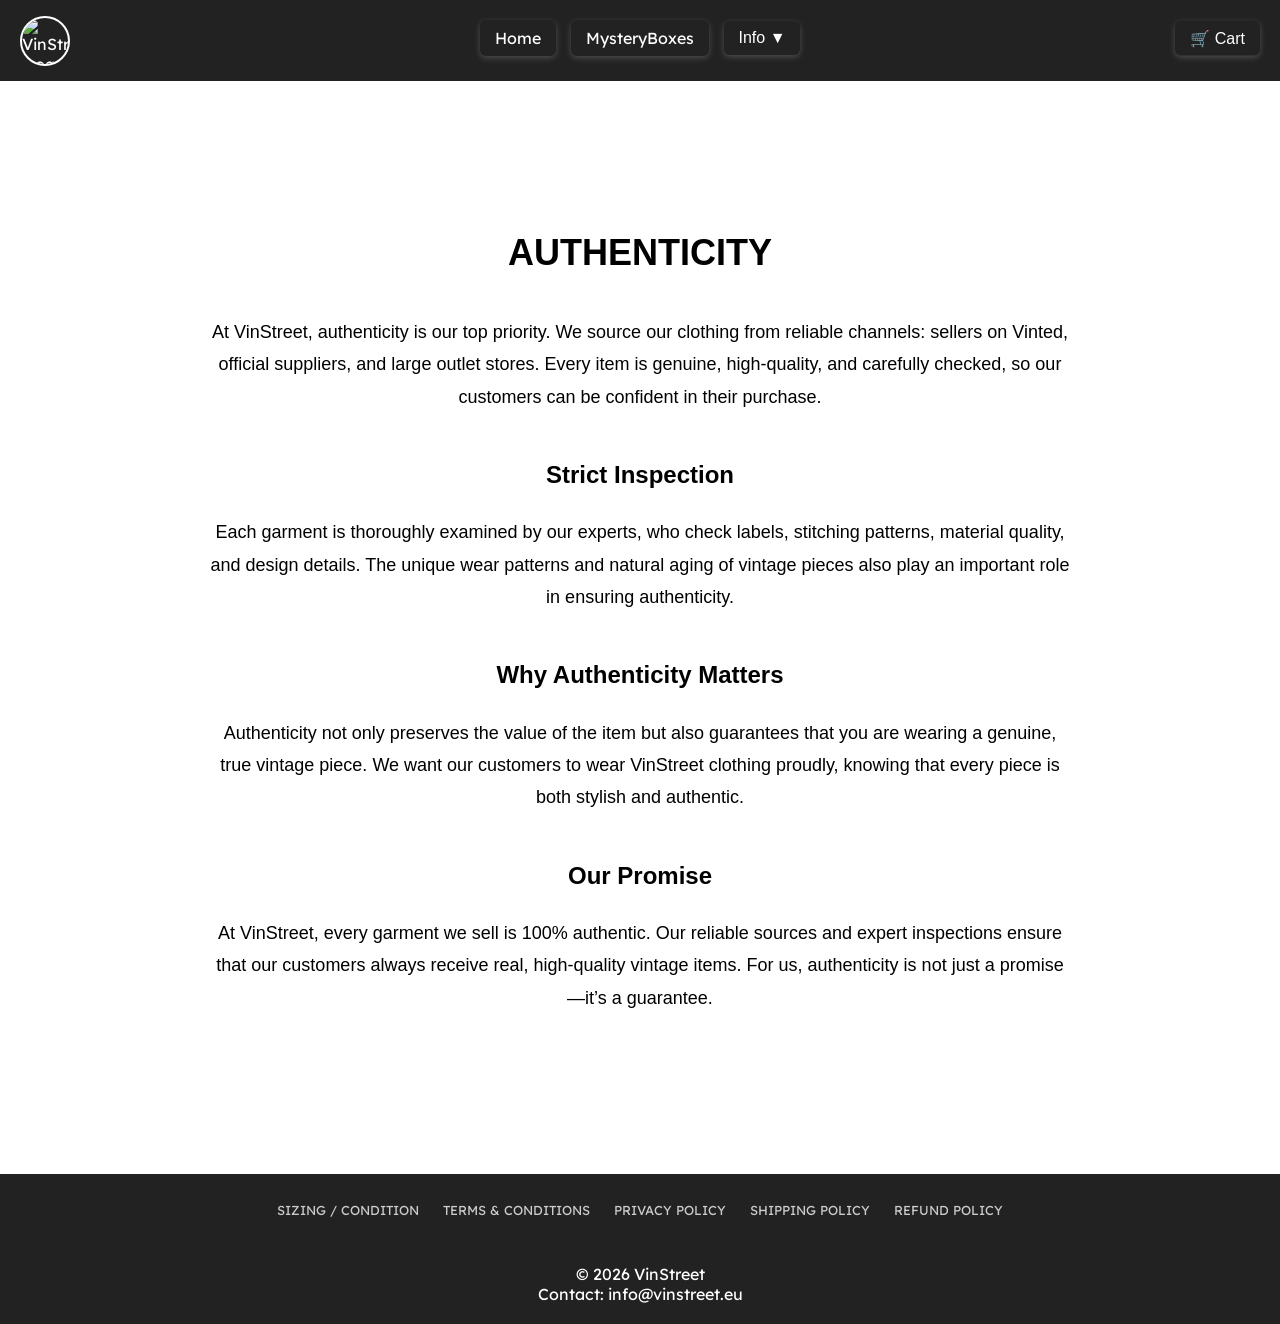
==== authenticity.html @ b4b33a2c "Add files via upload" ====
<!DOCTYPE html>
<html lang="en">
<head>
  <meta charset="UTF-8">
  <title>VinStreet – Authenticity</title>

  <link rel="preconnect" href="https://fonts.googleapis.com">
  <link rel="preconnect" href="https://fonts.gstatic.com" crossorigin>
  <link href="https://fonts.googleapis.com/css2?family=Lexend:wght@100..900&family=Pirata+One&display=swap" rel="stylesheet">

  <link rel="stylesheet" href="stylesheet.css">
</head>
<body class="authenticity-page">

  <!-- HEADER -->
  <header>
    <img src="images/logo2.png" alt="VinStreet Logo" class="logo">
    <h1>VinStreet</h1>
  </header>

  <!-- TOP MENU -->
  <div class="top-menu">
    <a href="index.html" class="menu-button">Home</a>
    <a href="boxok.html" class="menu-button">MysteryBoxes</a>

    <div class="dropdown">
      <button class="menu-button">Info ▼</button>
      <div class="dropdown-content">
        <a href="authenticity.html">Authenticity</a>
        <a href="sizingandcondition.html">Sizing / Condition</a>
        <a href="returns.html">Returns</a>
        <a href="contact.html">Contact</a>
        <a href="shipping.html">Shipping</a>
      </div>
    </div>

    <button id="cart-button" class="menu-button">🛒 Cart</button>
  </div>

  <!-- KOSÁR SIDEBAR -->
  <div id="cart-sidebar">
    <h3>Cart Contents</h3>
    <p>Currently empty.</p>
    <button id="close-cart">Close</button>
  </div>

  <!-- MAIN CONTENT -->
  <main class="boxes-page">
    <section class="product-info centered-text">
      <h2>AUTHENTICITY</h2>
      <p>At VinStreet, authenticity is our top priority. We source our clothing from reliable channels: sellers on Vinted, official suppliers, and large outlet stores. Every item is genuine, high-quality, and carefully checked, so our customers can be confident in their purchase.</p>

      <h3>Strict Inspection</h3>
      <p>Each garment is thoroughly examined by our experts, who check labels, stitching patterns, material quality, and design details. The unique wear patterns and natural aging of vintage pieces also play an important role in ensuring authenticity.</p>

      <h3>Why Authenticity Matters</h3>
      <p>Authenticity not only preserves the value of the item but also guarantees that you are wearing a genuine, true vintage piece. We want our customers to wear VinStreet clothing proudly, knowing that every piece is both stylish and authentic.</p>

      <h3>Our Promise</h3>
      <p>At VinStreet, every garment we sell is 100% authentic. Our reliable sources and expert inspections ensure that our customers always receive real, high-quality vintage items. For us, authenticity is not just a promise—it’s a guarantee.</p>
    </section>
  </main>

  <!-- FOOTER LINKS -->
  <section class="footer-links">
  <a href="sizingandcondition.html">SIZING / CONDITION</a>
  <a href="terms.html">TERMS & CONDITIONS</a>
  <a href="privacy.html">PRIVACY POLICY</a>
  <a href="shipping.html">SHIPPING POLICY</a>
  <a href="refund.html">REFUND POLICY</a>
</section>

  <!-- FOOTER -->
  <footer>
    <p>&copy; 2026 VinStreet</p>
    <p>Contact: info@vinstreet.eu</p>
  </footer>

  <!-- JS -->
  <script>
    const cartButton = document.getElementById('cart-button');
    const cartSidebar = document.getElementById('cart-sidebar');
    const closeCart = document.getElementById('close-cart');

    cartButton.addEventListener('click', () => {
      cartSidebar.classList.add('open');
    });

    closeCart.addEventListener('click', () => {
      cartSidebar.classList.remove('open');
    });
  </script>

</body>
</html>
---- stylesheet.css ----
body {
  font-family: "Lexend", sans-serif;
}

header h1 {
  font-family: "Pirata One", system-ui;
}

section h2,
section h3,
section p {
  font-family: "Montserrat", sans-serif;
}
header {
  position: relative;       /* a kosár gombhoz kell */
  background: #222;
  color: #fff;
  padding: 20px 0;
  text-align: center;       /* h1 középre */
}
header h1 {
  font-family: "Pirata One", system-ui;
  
}

* { /*Hogy erjenek ossze a dolgok*/
  margin: 0;
  padding: 0;
  box-sizing: border-box;
}
header .logo {
  position: absolute; /* headeren belül balra */
  left: 20px;
  top: 50%;
  transform: translateY(-50%);
  width: 50px;        /* logó mérete */
  height: 50px;
  border-radius: 50%; /* kerek keret */
  border: 2px solid #fff; /* fehér keret */
}
#cart-button {
  position: absolute; 
  right: 20px;
  top: 50%;
  transform: translateY(-50%);
  background-color: #222;
  color: #fff;
  border: none;
  padding: 8px 15px;
  cursor: pointer;
  font-size: 16px;
  z-index: 1100; /* a többi fölött marad */
}

/* Top-menu gombok középre, kosár jobbra */

.top-menu {
  display: flex;
  align-items: center;
  justify-content: center;
  gap: 15px;
  padding: 10px 0;
  position: absolute; /* header alá */
  top: 70px;      
  left: 0;
  width: 100%;
  z-index: 50;
  margin-top: 10px;
}

.top-menu .menu-button {
  background-color: #222;
  color: #fff;
  border: none;
  border-radius: 6px;
  padding: 8px 15px;
  font-size: 16px;
  cursor: pointer;
  transition: box-shadow 0.2s, transform 0.2s;
  box-shadow: 0 2px 6px rgba(255,255,255,0.2); /* alap árnyék */
}

.top-menu .menu-button:hover {
  box-shadow: 0 6px 16px rgba(255,255,255,0.5); /* erősebb fényes hatás */
  transform: translateY(-1px);
}


/* Kosár gomb és dropdown gombok is öröklik a stílust */
.top-menu #cart-button,
.top-menu .dropdown > .menu-button {
  /* ugyanaz, semmi extra nem kell */
}


.menu-button {
  background-color: #222;
  color: #fff;
  padding: 8px 15px;
  text-decoration: none;
  border: none;
  cursor: pointer;
  font-size: 16px;
}

/* Kosár sidebar */
#cart-sidebar {
  position: fixed;
  top: 0;
  right: -390px;  /* alapból a képernyőn kívül van */
  width: 350px;
  height: 100%;
  background-color: rgba(255, 255, 255, 0.95); /* kicsit átlátszó */
  box-shadow: -2px 0 5px rgba(0,0,0,0.1);
  padding: 20px;
  transition: right 0.3s ease;
  z-index: 1000;
}

/* Sidebar nyitott állapot */
#cart-sidebar.open {
  right: 0;
}
#cart-sidebar h3,
#cart-sidebar p {
  display: block;
}

/* Sidebar gomb */
#cart-sidebar button {
  margin-top: 20px;
  padding: 8px 12px;
  cursor: pointer;
}


/* Hover-effekt a linkeknek */
.dropdown-content a:hover {
  background-color: #333;     /* kicsit világosabb fekete hoverkor */
  box-shadow: 0 4px 12px rgba(255,255,255,0.3); /* fényesebb hatás hoverkor */
}
.product { border:1px solid #ccc;
 padding:10px;
 width:200px;
 text-align:center; }
.product img { width:100%;
 display:block;
 margin-bottom:10px; }
.info-bar { background:#444;
 color:#fff;
 text-align:center;
 padding:10px 0;
 font-size:14px; }
footer { background:#222;
 color:#fff;
 text-align:center;
 padding:10px; }
.search-container {
  position: relative;
  display: flex;
  align-items: center;
  margin-right: 10px; /* kis távolság a Főoldal linkhez */
}

#search-toggle {
  background: none;
  border: none;
  color: #fff;
  font-size: 18px;
  cursor: pointer;
}

#search-input {
  position: absolute;
  top: 100%; /* alatta jelenik meg */
  left: 0;
  width: 200px;
  padding: 5px 10px;
  margin-top: 5px;
  display: none; /* alapból rejtett */
  background-color: #222;
  color: #fff;
  border: 1px solid #fff;
  border-radius: 3px;
  z-index: 100;
}

/* Megjelenítés, ha aktív */
#search-input.active {
  display: block;
}
/* Dropdown container */
/* Dropdown container */
.dropdown {
  position: relative;
  display: inline-block;
}

/* Dropdown tartalom */
.dropdown-content {
  display: none;
  position: absolute;
  top: 100%;          /* közvetlenül a gomb alatt */
  left: 0;
  background-color: #222;
  width: 180px;       /* kocka szélessége */
  z-index: 100;
  flex-direction: column;
  border-radius: 5px; /* opcionális, kicsit szebb */
}

/* Dropdown linkek */
.dropdown-content a {
  color: #fff;
  padding: 10px 15px;   /* nagyobb padding = nagyobb kocka */
  text-decoration: none;
  display: block;
  white-space: nowrap;   /* a szavak ne törjenek sorba */
  font-family: "Lexend", sans-serif; /* egységes betű */
}

/* Hover vagy gombnyomásra megjelenik */
.dropdown:hover .dropdown-content {
  display: flex;
  flex-direction: column;
}

/* Hover effekt a linkeknek */
.dropdown-content a:hover {
  background-color: #444;
}

/* Termékek szekció */
.products {
  display: flex;
  gap: 40px;
  justify-content: center;
  flex-wrap: wrap;
  padding: 60px;  /* csak vízszintes padding, nincs függőleges */
  background: transparent;
}
.product {
  border: 1px solid #ccc;
  padding: 20px;          /* belső tér nagyobb */
  width: 480px;           /* KOCKA SZÉLESSEBB */
  min-height: 480px;      /* KOCKA MAGASABB */
  text-align: center;
  display: flex;
  flex-direction: column;
  justify-content: space-between;
  border-radius: 30px;
  background: #fff;
  box-shadow: 0 10px 30px rgba(0,0,0,0.2);
}
.product img {
  width: 100%;
  height: 470px;          /* fix magasság */
  object-fit: cover;     /* szépen vágja */
  margin-bottom: 15px;
}

.footer-links {
  background-color: #222;
  text-align: center;
  padding: 25px 0;   /* EZ vastagítja */
  margin: 0;         /* NINCS rés alatta/fölötte */
}

.footer-links a {
  color: #ccc;
  text-decoration: none;
  margin: 0 10px;
  font-size: 13px;
}

.footer-links a:hover {
  color: #fff;
  text-decoration: underline;
}

  footer {
  background-color: #222;
  color: #fff;
  text-align: center;
  padding: 20px 0;
  margin: 0;        /* EZ FONTOS */
  font-family: "Lexend", sans-serif !important;
}

.hero {
  min-height: 100vh;                 /* magas, látványos */
  background-image: url("images/hatter/hatter.jpg");
  background-size: cover;
  background-position: center;
  background-repeat: no-repeat;

  display: flex;
  flex-direction: column;
  justify-content: center;
  align-items: center;

  color: white;
  text-align: center;
  padding: 40px;
  padding-top: 160px;

  background-color: #111; /* ha a kép nem tölt be */
}
.hero h2,
.hero p {
  background: rgba(0,0,0,0.5);
  padding: 10px 20px;
  border-radius: 5px;
}

/* Boxok oldal main-je, hogy a footer mindig lent legyen */
main {
  min-height: 50vh; /* vagy több, ha többet akarsz görgetni */
  display: flex;
  flex-direction: column;
}
.brand-strip {
  width: 100%;
  overflow: hidden;
  background: #111;
  padding: 30px 0;
  background: #fff;
}

.brand-track {
  display: flex;
  width: max-content;
  animation: scrollBrands 25s linear infinite;
}

.brand-track img {
  height: 40px;
  margin: 0 40px;
  opacity: 0.85;
  transition: opacity 0.3s;
}

.brand-track img:hover {
  opacity: 1;
}

.brands-container {
  display: flex;
  align-items: center;
  gap: 15px;         /* kis távolság a képek között */
  overflow-x: auto;  /* ha túl sok kép, vízszintesen lehet görgetni */
  padding: 20px 0;
}

.brands-container img {
  height: 50px;      /* alapméret minden képnek */
  transition: all 0.3s ease;
}

/* csak a nagyobb kép */
.NNP {
  height: 120px;      /* nagyobb kép */
}

/* ha akarsz, a kisebb extra képek is egyedi magasság */
.NNN, .NNM, .NNO {
  height: 80px;
}


/* Animáció */
@keyframes scrollBrands {
  from {
    transform: translateX(0);
  }
  to {
    transform: translateX(-50%);
  }
}

/* Boxok oldal háttér átmenet */
.boxes-page {
  min-height: 100vh;
  background: linear-gradient(
    to bottom,
    #ffffff 0%,
    #eaeaea 25%,
    #444 60%,
    #222 100%
  );
  padding: 60px 0;
}

  height: 120px; /* ez szabályozza milyen hosszú a fade */
  background: linear-gradient(
    to bottom,
    rgba(34,34,34,0) 0%,
    rgba(34,34,34,0.6) 50%,
    #222 100%
  );
}



/* Authenticity *//* Authenticity *//* Authenticity *//* Authenticity *//* Authenticity *//* Authenticity */
.info-page {
  min-height: 60vh;
  padding: 60px 20px;
  background: #f5f5f5;
}

.info-hero {
  text-align: center;
  background: #222;
  color: #fff;
  padding: 40px 20px;
  border-radius: 10px;
  margin-bottom: 40px;
}

.info-hero h2 {
  font-family: "Pirata One", system-ui;
  font-size: 36px;
}

.info-content h3 {
  margin-top: 20px;
  color: #222;
}

.info-content p {
  margin: 10px 0 20px 0;
  line-height: 1.6;
  color: #333;
}
.centered-text {
  max-width: 900px;        /* ne legyen túl széles a szöveg */
  margin: 80px auto;       /* fent-lent nagy távolság, középre igazítás */
  text-align: center;       /* szöveg középre */
  line-height: 1.8;         /* légiesebb sorok */
  padding: 0 20px;          /* mobilon is legyen belső margó */
}

.centered-text h2 {
  font-size: 36px;
  margin-bottom: 30px;
}

.centered-text h3 {
  font-size: 24px;
  margin-top: 40px;
  margin-bottom: 20px;
}

.centered-text p {
  font-size: 18px;
  margin-bottom: 20px;
}
/* Csak az authenticity oldalon ne legyen átmenet a main/boxes-page-nek */
.authenticity-page .boxes-page {
    background: none;
    background-color: #fff; /* sima fehér háttér */
}
/* Csak a sizing oldalon ne legyen átmenet a main/boxes-page-nek */
.sizing-page .boxes-page {
    background: none;
    background-color: #fff; /* sima fehér háttér */
}

/* Középre igazított szöveg nagy margóval */
.sizing-page .centered-text {
  max-width: 900px;
  margin: 80px auto;
  text-align: center;
  line-height: 1.8;
  padding: 0 20px;
}

/* Sizing and Condition *//* Sizing and Condition *//* Sizing and Condition *//* Sizing and Condition *//* Sizing and Condition */
.sizing-page .centered-text h2 {
  font-size: 36px;
  margin-bottom: 30px;
}

.sizing-page .centered-text h3 {
  font-size: 24px;
  margin-top: 40px;
  margin-bottom: 20px;
}

.sizing-page .centered-text p {
  font-size: 18px;
  margin-bottom: 20px;
}

/* Returns *//* Returns *//* Returns *//* Returns *//* Returns *//* Returns *//* Returns *//* Returns *//* Returns *//* Returns */
/* Sima fehér háttér csak a Returns oldal main-jére */
.returns-page .boxes-page {
    background: #fff;
}

/* Shipping *//* Shipping *//* Shipping *//* Shipping *//* Shipping *//* Shipping *//* Shipping *//* Shipping *//* Shipping *//* Shipping */
.shipping-page .boxes-page {
    background: #fff;
}

/* Contact *//* Contact *//* Contact *//* Contact *//* Contact *//* Contact *//* Contact *//* Contact *//* Contact *//* Contact */
.contact-page .boxes-page {
  background: #fff;
}

/* Contact kép */
.contact-image {
  width: 100%;
  max-width: 800px;
  margin: 40px auto;
  display: block;
  border-radius: 20px;
}

/* Contact form */
.contact-form {
  max-width: 700px;
  margin: 40px auto 0 auto;
  display: flex;
  flex-direction: column;
  gap: 15px;
}

.contact-form input,
.contact-form textarea {
  padding: 12px 15px;
  font-size: 16px;
  border-radius: 8px;
  border: 1px solid #ccc;
  font-family: "Lexend", sans-serif;
}

.contact-form textarea {
  min-height: 120px;
  resize: vertical;
}

.contact-form button {
  margin-top: 10px;
  padding: 14px;
  font-size: 16px;
  background: #222;
  color: #fff;
  border: none;
  border-radius: 8px;
  cursor: pointer;
}

.contact-form button:hover {
  background: #444;
}
.contact-page .boxes-page {
    background: none;
    background-color: #fff; /* sima fehér háttér */
}
.contact-form select {
  padding: 12px 15px;
  font-size: 16px;
  border-radius: 8px;
  border: 1px solid #ccc;
  font-family: "Lexend", sans-serif;
  background-color: #fff;
}
/* Quarterzipbox *//* Quarterzipbox *//* Quarterzipbox *//* Quarterzipbox *//* Quarterzipbox *//* Quarterzipbox *//* Quarterzipbox */
/* H1 címsorok körvonal */
.product-info h1 {
  font-family: "Pirata One", system-ui;
  font-size: 36px;
  margin-bottom: 10px;
  color: #fff;
  -webkit-text-stroke: 1px #000; /* Chrome, Safari */
  text-stroke: 1px #000;         /* jövőbeli szabvány */
  text-shadow: 2px 2px 4px rgba(0,0,0,0.6); /* extra kiemelés minden böngészőben */
}

/* Ár körvonal */
.price {
  font-size: 24px;
  font-weight: bold;
  color: #fff;
  -webkit-text-stroke: 0.8px #000;
  text-stroke: 0.8px #000;
  text-shadow: 1px 1px 3px rgba(0,0,0,0.6);
}

/* Címsorok */
.product-info h1 {
  font-family: "Pirata One", system-ui;
  font-size: 36px;
  margin-bottom: 10px;
  color: #222; /* sötét szöveg világos háttéren */
  text-shadow: 1px 1px 2px rgba(0,0,0,0.4); /* finom árnyék */
}

/* Ár */
.price {
  font-size: 24px;
  font-weight: 700;
  color: #222;
  text-shadow: 1px 1px 2px rgba(0,0,0,0.3);
}

/* Gomb */
.add-to-cart {
  font-family: "Lexend", sans-serif;
  appearance: none;
  -webkit-appearance: none;

  background-color: #111;
  color: #fff;
  border: none;
  padding: 14px 22px;
  font-size: 16px;
  font-weight: 600;

  border-radius: 10px;
  width: 100%;
  max-width: 260px;

  cursor: pointer;
  display: inline-block;

  box-shadow: 0 4px 12px rgba(0,0,0,0.15);
  transition: all 0.25s ease;
}



.add-to-cart:hover {
  background-color: #333;
  box-shadow: 0 8px 18px rgba(0,0,0,0.25);
}

.product-blocks {
  display: flex;
  gap: 20px; /* térköz a blokkok között */
  justify-content: center;
  flex-wrap: wrap; /* mobilon egymás alá kerül */
  margin: 40px 0;
}

.block {
  border: 2px solid #222; /* fekete keret */
  border-radius: 15px;
  padding: 20px;
  background-color: #fff;
  box-shadow: 2px 2px 10px rgba(0,0,0,0.1);
  flex: 1 1 400px; /* minimum 400px szélesség */
  max-width: 500px;
  text-align: center;
}

.image-block img {
  width: 100%;
  border-radius: 10px;
}

.text-block h2 {
  font-family: "Pirata One", system-ui;
  font-size: 28px;
  margin-bottom: 15px;
}

.text-block p {
  font-size: 16px;
  line-height: 1.5;
  color: #333;
}

.text-block .price {
  font-size: 22px;
  font-weight: 700;
  margin: 15px 0;
}

.text-block .add-to-cart {
  background-color: #222;
  color: #fff;
  border: none;
  padding: 12px 20px;
  font-size: 16px;
  cursor: pointer;
  border-radius: 8px;
}

.text-block .add-to-cart:hover {
  background-color: #444;
}
.product-container {
  display: flex;
  gap: 60px;
  justify-content: center;
  align-items: flex-start;
  padding: 80px 20px;
}

.product-image img {
  width: 420px;
  border-radius: 12px;
}

.product-details {
  max-width: 400px;
  text-align: left;
}

.product-title {
  font-size: 28px;
  margin-bottom: 10px;
}

.price {
  font-size: 22px;
  font-weight: 600;
  margin-bottom: 25px;
}

.size-options {
  display: flex;
  gap: 10px;
  margin-bottom: 25px;
}

.size-options button {
  width: 50px;
  height: 40px;
  border: 1px solid #222;
  background: #fff;
  cursor: pointer;
  font-family: "Lexend", sans-serif;
}

.size-options button.active,
.size-options button:hover {
  background: #222;
  color: #fff;
}

.add-to-cart {
  background: #222;
  color: #fff;
  border: none;
  padding: 12px 20px;
  cursor: pointer;
}
.shipping-info {
  font-size: 0.85rem; /* kisebb betűméret */
  color: #555;        /* halvány szín */
}

.shipping-info .shipping-link {
  color: #222;        /* sötétebb, kiemelt szín */
  text-decoration: underline; /* csak a link aláhúzott */
}

.shipping-info .shipping-link:hover {
  color: #000;        /* hover-effekt */
}
#sizeguide-sidebar {
  position: fixed;
  top: 0;
  right: -400px;
  width: 350px;
  height: 100%;
  background-color: #fff;
  box-shadow: -2px 0 5px rgba(0,0,0,0.1);
  padding: 20px;
  transition: right 0.3s ease;
  z-index: 1000;
  overflow-y: auto;
}
.shipping-info {
  font-size: 0.9rem;
  margin-bottom: 1rem; /* távolság a size guide linkig */
}

.size-guide {
  display: inline-block;
  margin-bottom: 1rem; /* távolság a méretgombokig */
  cursor: pointer;
  text-decoration: underline;
  font-size: 0.85rem;
}

.size-options button {
  margin-right: 0.5rem; /* több hely a gombok között */
  padding: 0.5rem 0.8rem;
}
#sizeguide-sidebar.open {
  right: 0;
}

#sizeguide-sidebar h3 {
  margin-top: 0;
}

#sizeguide-sidebar table {
  width: 100%;
  border-collapse: collapse;
  margin-top: 10px;
}

#sizeguide-sidebar th, #sizeguide-sidebar td {
  border: 1px solid #ccc;
  padding: 6px 8px;
  text-align: center;
}

#sizeguide-sidebar button {
  margin-top: 15px;
  padding: 8px 12px;
  cursor: pointer;
}


/* Accordion stílus - termékoldalhoz *//* Accordion stílus - termékoldalhoz *//* Accordion stílus - termékoldalhoz *//* Accordion stílus - termékoldalhoz */
.accordion-container {
  margin-top: 15px;
  width: 100%;
}

.accordion-item {
  border-top: 1px solid #ddd;
}

/* Első itemnél nincs vonal */
.accordion-item:first-child {
  border-top: none;
}

.accordion-button {
  width: 100%;
  text-align: left;
  padding: 10px 12px;
  background: transparent;
  border: none;
  outline: none;
  font-size: 0.95rem;
  font-weight: 500;
  cursor: pointer;
  display: flex;
  justify-content: space-between;
  align-items: center;
  transition: color 0.2s;
}

.accordion-button:hover {
  color: #333;
}

.accordion-button.active {
  font-weight: 600;
}

/* Nyíl */
.accordion-arrow {
  transition: transform 0.3s ease;
}

/* Nyíl forgatása ha nyitva van */
.accordion-button.active .accordion-arrow {
  transform: rotate(180deg);
}

.accordion-content {
  max-height: 0;
  overflow: hidden;
  transition: max-height 0.3s ease;
  padding: 0 12px;
}

.accordion-content p {
  margin: 6px 0;
  font-size: 0.85rem;
  line-height: 1.4;
  color: #444; /* sötétszürke, háttér nélkül */
}

/* Wrapper a fő és a két közepes képnek */
/* ===== PRODUCT LAYOUT FIX ===== */

.product-container {
  display: flex;                       /* képek és infó egymás mellett */
  justify-content: flex-start;
  align-items: flex-start;
  gap: 50px;                           /* pontos távolság a képek és az info blokk között */
  max-width: 1200px;
  margin: 0 auto;
  padding: 40px 20px;
  margin-top: 120px; /* növeld a távolságot a top-menu gombokhoz képest */
}
.faq-section {
  margin-bottom: 150px !important;
}
.quality-section {
  margin-top: 150px !important;
}

/* Bal oldal – képek */
.product-image {
  flex: 0 0 auto;
}

/* Fő + kis képek wrapper */
.main-small-wrapper {
  display: flex;
  gap: 20px;                           /* fő kép és kis képek közti távolság */
}

/* Fő kép */
.main-image {
  width: 250px;
  height: 510px;
  object-fit: cover;
  border-radius: 8px;
  background-color: #fff;
  padding: 4px;
  box-sizing: border-box;
  box-shadow: 0 4px 6px rgba(0,0,0,0.1), 0 1px 3px rgba(0,0,0,0.08);
}

.main-image:hover {
  transform: scale(1.02);               /* hoverkor kicsit “nagyobb” */
  box-shadow: 0 4px 0 #ccc, 0 6px 0 #aaa; /* árnyék emelkedés hoverkor */
}

/* Kis képek konténere */
.small-images {
  display: flex;
  flex-direction: column;               /* egymás alá */
  gap: 10px;                             /* távolság a két kis kép között */
  width: 300px;                          /* fix szélesség a kis képeknek */
  height: 400px;                         /* fix magasság a konténernek */
}

/* Kis képek */
.small-images img {
  width: 100%;
  height: 250px;
  object-fit: cover;
  border-radius: 8px;
  background-color: #fff;
  padding: 4px;
  box-sizing: border-box;
  box-shadow: 0 4px 6px rgba(0,0,0,0.1), 0 1px 3px rgba(0,0,0,0.08);
}

.small-images img:hover {
  transform: scale(1.03);               /* hoverkor kicsit “emelkedik” */
  box-shadow: 0 4px 0 #ccc, 0 6px 0 #aaa;
}

/* Jobb oldal – info blokk */
.product-details-block {
  flex: 0 0 350px;                        /* fix szélesség */
  background: #fff;
  padding: 20px;
  border-radius: 14px;
  box-shadow: 0 6px 20px rgba(0,0,0,0.15);
}

/* Cím és ár */
.product-details-block h3 {
  font-size: 26px;
  font-weight: 800;
  color: #000;
  margin-top: 0;
}
.price {
  font-family: inherit;   /* az oldal alap fontja */
  font-weight: normal;    /* normál vastagság */
  font-size: 24px;        /* ha szeretnéd, fix méret */
  color: #111;            /* alap szín */
  text-shadow: none !important; /* árnyék eltávolítása */
}
.small-images img,
.main-image {
  border-radius: 6px;
  border: none;
  box-shadow: inset 0 2px 4px rgba(255,255,255,0.8),  /* felső világos kiemelés */
              inset 0 -2px 4px rgba(0,0,0,0.1),        /* alsó árnyék */
              0 3px 6px rgba(0,0,0,0.15);             /* külső enyhe árnyék */
}
.wish-note {
  margin-top: 18px;
  padding: 10px 16px;
  text-align: center;
  background-color: #fff;

  /* CSAK OLDALT */
  border-left: 3px solid #ddd;
  border-right: 3px solid #ddd;
}

.wish-title {
  font-weight: 600;
  font-size: 15px;
  margin-bottom: 4px;
  letter-spacing: 0.4px;
}

.wish-text {
  font-size: 13px;
  color: #666;
}
.quality-section {
  max-width: 900px;
  margin: 70px auto 40px;
  text-align: center;
  padding: 0 20px;
}

.quality-section h3 {
  font-size: 24px;
  font-weight: 700;
  margin-bottom: 12px;
}

.quality-text {
  font-size: 15px;
  color: #555;
  max-width: 700px;
  margin: 0 auto 30px;
  line-height: 1.6;
}

/* Képek sorban */
.quality-images {
  display: flex;
  justify-content: center;
  gap: 20px;
  flex-wrap: wrap;
}

.quality-images img {
  width: 180px;
  height: 180px;
  object-fit: cover;
  border-radius: 8px;
  background-color: #fff;
  padding: 4px;
  box-shadow: 0 2px 4px rgba(0,0,0,0.12);
}

/* Overlay teljes képernyőn */
#image-overlay {
  position: fixed;
  top: 0;
  left: 0;
  width: 100%;
  height: 100%;
  background: rgba(0,0,0,0.85); /* sötét háttér */
  display: none; /* alapból rejtett */
  justify-content: center;
  align-items: center;
  z-index: 3000;
  padding: 10px;
  box-sizing: border-box;
}

/* Nagyított kép */
#image-overlay img {
  max-width: 90vw;   /* képernyő 90%-áig */
  max-height: 90vh;  /* magasságban is 90%-ig */
  width: auto;
  height: auto;
  border-radius: 12px;
  box-shadow: 0 10px 40px rgba(0,0,0,0.6);
  cursor: zoom-out;   /* kattintással bezárható */
  transition: transform 0.3s ease;
}

/* Kis képek hover effektje */
.quality-images img:hover {
  transform: scale(1.08);
  transition: transform 0.25s ease;
  cursor: pointer;
  box-shadow: 0 8px 25px rgba(0,0,0,0.4);
}

.top-menu {
  position: fixed;
  top: 0;
  left: 0;
  width: 100%;
  z-index: 1000;
  background: transparent;
}

/* ===== SNEAKERBOX LAYOUT ===== *//* ===== SNEAKERBOX LAYOUT ===== *//* ===== SNEAKERBOX LAYOUT ===== *//* ===== SNEAKERBOX LAYOUT ===== *//* ===== SNEAKERBOX LAYOUT ===== *//* ===== SNEAKERBOX LAYOUT ===== *//* ===== SNEAKERBOX LAYOUT ===== */
.product-container {
  display: flex;
  justify-content: center;   /* középre az egész blokk */
  align-items: flex-start;
  gap: 0px;                 /* térköz a nagy és kis képek között */
  max-width: 1400px;
  width: 100%;
  margin: 120px auto 0;
  padding: 40px 20px;
  box-sizing: border-box;
}

/* Fő + kis képek wrapper */
.main-small-wrapper {
  display: flex;
  gap: 20px;
  align-items: flex-start;
  overflow: visible;         /* engedi, hogy ne vágja a képet */
}

/* Fő kép */
.main-small-wrapper .main-image {
  width: 45vw;               /* reszponzív, mindig látszik */
  max-width: 476px;          /* sose legyen túl nagy */
  height: auto;
  object-fit: contain;       /* teljes kép látszik */
  border-radius: 8px;
  background: #fff;
  padding: 4px;
  box-sizing: border-box;
  box-shadow: 0 4px 6px rgba(0,0,0,0.1), 0 1px 3px rgba(0,0,0,0.08);
}

/* Kis képek oszlopa */
.main-small-wrapper .small-images {
  display: flex;
  flex-direction: column;
  gap: 15px;
  flex-shrink: 0;           /* ne zsugorodjanak */
}

/* Kis képek */
.main-small-wrapper .small-images img {
  width: 12vw;               /* reszponzív, mindig látszik */
  max-width: 300px;
  height: auto;              /* megtartja az arányt */
  object-fit: contain;
  border-radius: 10px;
  background: #fff;
  padding: 4px;
  box-sizing: border-box;
  box-shadow: 0 4px 6px rgba(0,0,0,0.1);
  cursor: pointer;
  transition: transform 0.2s ease;
}

.main-small-wrapper .small-images img:hover {
  transform: scale(1.03);
}
/* Kis képek hover hatás eltávolítása */
.main-small-wrapper .small-images img:hover {
  transform: none !important;   /* ne legyen nagyítás */
  box-shadow: 0 4px 6px rgba(0,0,0,0.1); /* csak alap árnyék maradjon */
  cursor: default;              /* ne legyen kattintható */
}

/* Nagy kép hover és interakció eltávolítása */
.main-small-wrapper .main-image:hover {
  transform: none !important;   /* ne legyen nagyítás */
  box-shadow: 0 4px 6px rgba(0,0,0,0.1), 0 1px 3px rgba(0,0,0,0.08); /* alap árnyék */
  cursor: default;              /* ne legyen kattintható */
}

.product-link {
  text-decoration: none;
  color: inherit;
  display: block;
}

.product-link:hover .product {
  transform: translateY(-6px);
  transition: 0.3s ease;
  box-shadow: 0 15px 35px rgba(0,0,0,0.25);
  cursor: pointer;
}





.product-link {
  text-decoration: none;
  color: inherit;
  display: block;
}

.image-wrapper {
  position: relative;
  width: 100%;
  aspect-ratio: 1 / 1;
  overflow: hidden;
  border-radius: 12px;
}

.image-wrapper img {
  width: 100%;
  height: 100%;
  object-fit: cover;
  transition: transform 0.4s ease;
}

/* Overlay */
.overlay {
  position: absolute;
  inset: 0;
  background: rgba(0, 0, 0, 0.45);
  display: flex;
  align-items: center;
  justify-content: center;
  opacity: 0;
  transition: opacity 0.4s ease;
}

.overlay span {
  color: white;
  font-weight: 600;
  letter-spacing: 1px;
}

/* Hover effects */
.product:hover img {
  transform: scale(1.08);
}

.product:hover .overlay {
  opacity: 1;
}

/* ===== Brand strip ===== *//* ===== Brand strip ===== *//* ===== Brand strip ===== *//* ===== Brand strip ===== *//* ===== Brand strip ===== *//* ===== Brand strip ===== *//* ===== Brand strip ===== *//* ===== Brand strip ===== */
.brand-strip {
  width: 100%;
  overflow: hidden;
  background: #fff;
  padding: 10px 0;
  box-sizing: border-box;
}
.brand-track {
  display: flex;
  gap: 15px;
  width: max-content;
  will-change: transform;
}
.brand-track img {
  height: 80px; /* egységes magasság */
  width: auto;
  border-radius: 5px;
  object-fit: contain;
}
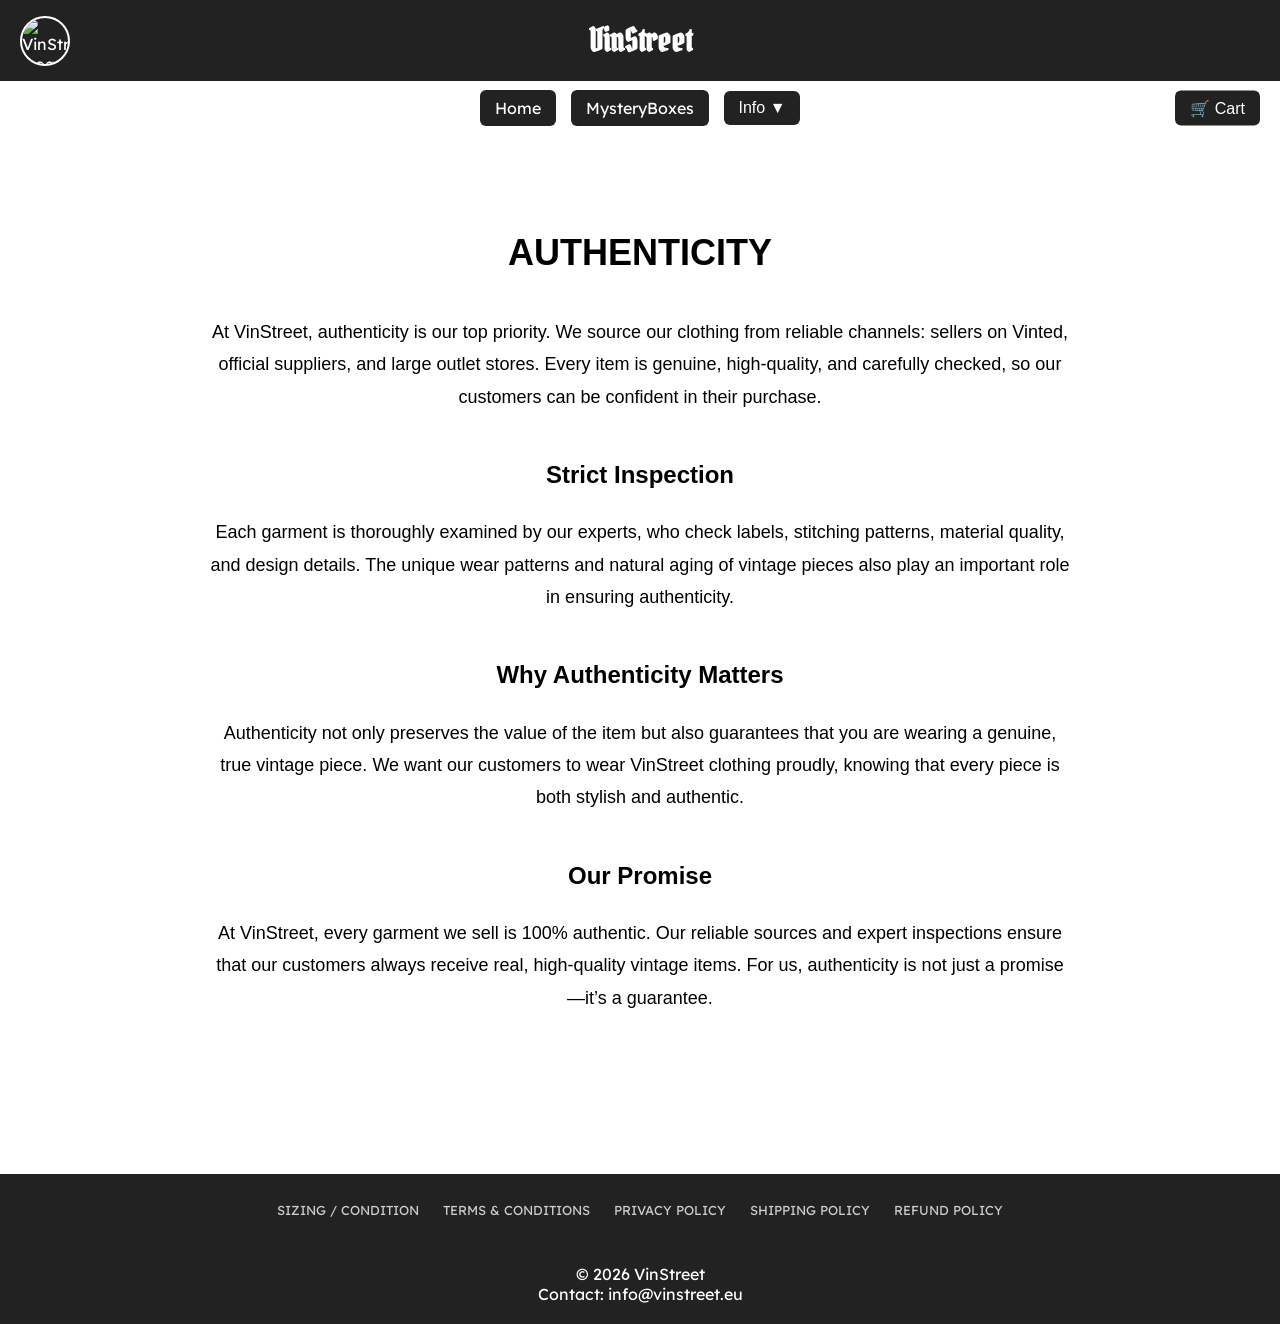
==== commit 44b5c7ba: "Add files via upload" ====
--- a/authenticity.html
+++ b/authenticity.html
@@ -42,7 +42,7 @@
     <h3>Cart Contents</h3>
     <p>Currently empty.</p>
     <button id="close-cart">Close</button>
-  </div>
+</div>
 
   <!-- MAIN CONTENT -->
   <main class="boxes-page">
@@ -75,21 +75,67 @@
     <p>&copy; 2026 VinStreet</p>
     <p>Contact: info@vinstreet.eu</p>
   </footer>
+  
+<div id="overlay"></div>
+<!-- JS -->
+<script>
+document.addEventListener('DOMContentLoaded', () => {
+  const overlay = document.getElementById('overlay');
 
-  <!-- JS -->
-  <script>
-    const cartButton = document.getElementById('cart-button');
-    const cartSidebar = document.getElementById('cart-sidebar');
-    const closeCart = document.getElementById('close-cart');
+  // KOSÁR SIDEBAR
+  const cartButton = document.getElementById('cart-button');
+  const cartSidebar = document.getElementById('cart-sidebar');
+  const closeCart = document.getElementById('close-cart');
 
+  if (cartButton && cartSidebar && closeCart && overlay) {
     cartButton.addEventListener('click', () => {
       cartSidebar.classList.add('open');
+      overlay.classList.add('active');
+    });
+    closeCart.addEventListener('click', () => {
+      cartSidebar.classList.remove('open');
+      overlay.classList.remove('active');
     });
 
-    closeCart.addEventListener('click', () => {
+    overlay.addEventListener('click', () => {
       cartSidebar.classList.remove('open');
+      overlay.classList.remove('active');
     });
-  </script>
+  }
+
+  // ACCORDION
+  const accButtons = document.querySelectorAll('.accordion-button');
+  accButtons.forEach(btn => {
+    btn.addEventListener('click', () => {
+      btn.classList.toggle('active');
+      const content = btn.nextElementSibling;
+      if (content.style.maxHeight) content.style.maxHeight = null;
+      else content.style.maxHeight = content.scrollHeight + "px";
+    });
+  });
+
+  // TOP MENU SCROLL EFFEKT
+  const topMenu = document.querySelector('.top-menu');
+  if (topMenu) {
+    let lastScroll = window.scrollY;
+    window.addEventListener('scroll', () => {
+      let currentScroll = window.scrollY;
+      if (currentScroll < lastScroll && currentScroll > 70) {
+        topMenu.style.position = 'fixed';
+        topMenu.style.top = '0';
+        topMenu.style.left = '0';
+        topMenu.style.width = '100%';
+        topMenu.style.zIndex = '1000';
+        topMenu.style.transition = 'top 0.3s';
+      } else {
+        topMenu.style.position = 'absolute';
+        topMenu.style.top = '70px';
+      }
+      lastScroll = currentScroll;
+    });
+  }
+});
+</script>
 
 </body>
 </html>
--- a/stylesheet.css
+++ b/stylesheet.css
@@ -17,10 +17,6 @@
   color: #fff;
   padding: 20px 0;
   text-align: center;       /* h1 középre */
-}
-header h1 {
-  font-family: "Pirata One", system-ui;
-  
 }
 
 * { /*Hogy erjenek ossze a dolgok*/
@@ -52,19 +48,21 @@
   z-index: 1100; /* a többi fölött marad */
 }
 
-/* Top-menu gombok középre, kosár jobbra */
-
 .top-menu {
   display: flex;
   align-items: center;
   justify-content: center;
   gap: 15px;
   padding: 10px 0;
-  position: absolute; /* header alá */
-  top: 70px;      
+
+  position: fixed;   /* maradjon fixed */
+  top: 70px;         /* NE 0, mert akkor rámegy a headerre */
   left: 0;
   width: 100%;
-  z-index: 50;
+
+  z-index: 1000;     /* magasabb érték marad */
+  background: transparent;
+
   margin-top: 10px;
 }
 
@@ -114,7 +112,7 @@
   box-shadow: -2px 0 5px rgba(0,0,0,0.1);
   padding: 20px;
   transition: right 0.3s ease;
-  z-index: 1000;
+  z-index: 1200;
 }
 
 /* Sidebar nyitott állapot */
@@ -139,22 +137,13 @@
   background-color: #333;     /* kicsit világosabb fekete hoverkor */
   box-shadow: 0 4px 12px rgba(255,255,255,0.3); /* fényesebb hatás hoverkor */
 }
-.product { border:1px solid #ccc;
- padding:10px;
- width:200px;
- text-align:center; }
-.product img { width:100%;
- display:block;
- margin-bottom:10px; }
-.info-bar { background:#444;
+
+.info-bar {
+	background:#444;
  color:#fff;
  text-align:center;
  padding:10px 0;
  font-size:14px; }
-footer { background:#222;
- color:#fff;
- text-align:center;
- padding:10px; }
 .search-container {
   position: relative;
   display: flex;
@@ -254,8 +243,9 @@
 }
 .product img {
   width: 100%;
-  height: 470px;          /* fix magasság */
-  object-fit: cover;     /* szépen vágja */
+  height: 470px;
+  display: block;
+  object-fit: cover;
   margin-bottom: 15px;
 }
 
@@ -301,8 +291,7 @@
 
   color: white;
   text-align: center;
-  padding: 40px;
-  padding-top: 160px;
+  padding: 160px 40px 40px 40px; /* top, right, bottom, left */
 
   background-color: #111; /* ha a kép nem tölt be */
 }
@@ -315,46 +304,9 @@
 
 /* Boxok oldal main-je, hogy a footer mindig lent legyen */
 main {
-  min-height: 50vh; /* vagy több, ha többet akarsz görgetni */
+  min-height: flex; /* vagy több, ha többet akarsz görgetni */
   display: flex;
   flex-direction: column;
-}
-.brand-strip {
-  width: 100%;
-  overflow: hidden;
-  background: #111;
-  padding: 30px 0;
-  background: #fff;
-}
-
-.brand-track {
-  display: flex;
-  width: max-content;
-  animation: scrollBrands 25s linear infinite;
-}
-
-.brand-track img {
-  height: 40px;
-  margin: 0 40px;
-  opacity: 0.85;
-  transition: opacity 0.3s;
-}
-
-.brand-track img:hover {
-  opacity: 1;
-}
-
-.brands-container {
-  display: flex;
-  align-items: center;
-  gap: 15px;         /* kis távolság a képek között */
-  overflow-x: auto;  /* ha túl sok kép, vízszintesen lehet görgetni */
-  padding: 20px 0;
-}
-
-.brands-container img {
-  height: 50px;      /* alapméret minden képnek */
-  transition: all 0.3s ease;
 }
 
 /* csak a nagyobb kép */
@@ -391,17 +343,6 @@
   padding: 60px 0;
 }
 
-  height: 120px; /* ez szabályozza milyen hosszú a fade */
-  background: linear-gradient(
-    to bottom,
-    rgba(34,34,34,0) 0%,
-    rgba(34,34,34,0.6) 50%,
-    #222 100%
-  );
-}
-
-
-
 /* Authenticity *//* Authenticity *//* Authenticity *//* Authenticity *//* Authenticity *//* Authenticity */
 .info-page {
   min-height: 60vh;
@@ -505,9 +446,6 @@
 }
 
 /* Contact *//* Contact *//* Contact *//* Contact *//* Contact *//* Contact *//* Contact *//* Contact *//* Contact *//* Contact */
-.contact-page .boxes-page {
-  background: #fff;
-}
 
 /* Contact kép */
 .contact-image {
@@ -568,27 +506,6 @@
   background-color: #fff;
 }
 /* Quarterzipbox *//* Quarterzipbox *//* Quarterzipbox *//* Quarterzipbox *//* Quarterzipbox *//* Quarterzipbox *//* Quarterzipbox */
-/* H1 címsorok körvonal */
-.product-info h1 {
-  font-family: "Pirata One", system-ui;
-  font-size: 36px;
-  margin-bottom: 10px;
-  color: #fff;
-  -webkit-text-stroke: 1px #000; /* Chrome, Safari */
-  text-stroke: 1px #000;         /* jövőbeli szabvány */
-  text-shadow: 2px 2px 4px rgba(0,0,0,0.6); /* extra kiemelés minden böngészőben */
-}
-
-/* Ár körvonal */
-.price {
-  font-size: 24px;
-  font-weight: bold;
-  color: #fff;
-  -webkit-text-stroke: 0.8px #000;
-  text-stroke: 0.8px #000;
-  text-shadow: 1px 1px 3px rgba(0,0,0,0.6);
-}
-
 /* Címsorok */
 .product-info h1 {
   font-family: "Pirata One", system-ui;
@@ -598,14 +515,6 @@
   text-shadow: 1px 1px 2px rgba(0,0,0,0.4); /* finom árnyék */
 }
 
-/* Ár */
-.price {
-  font-size: 24px;
-  font-weight: 700;
-  color: #222;
-  text-shadow: 1px 1px 2px rgba(0,0,0,0.3);
-}
-
 /* Gomb */
 .add-to-cart {
   font-family: "Lexend", sans-serif;
@@ -629,8 +538,6 @@
   box-shadow: 0 4px 12px rgba(0,0,0,0.15);
   transition: all 0.25s ease;
 }
-
-
 
 .add-to-cart:hover {
   background-color: #333;
@@ -692,13 +599,6 @@
 .text-block .add-to-cart:hover {
   background-color: #444;
 }
-.product-container {
-  display: flex;
-  gap: 60px;
-  justify-content: center;
-  align-items: flex-start;
-  padding: 80px 20px;
-}
 
 .product-image img {
   width: 420px;
@@ -713,12 +613,6 @@
 .product-title {
   font-size: 28px;
   margin-bottom: 10px;
-}
-
-.price {
-  font-size: 22px;
-  font-weight: 600;
-  margin-bottom: 25px;
 }
 
 .size-options {
@@ -734,24 +628,15 @@
   background: #fff;
   cursor: pointer;
   font-family: "Lexend", sans-serif;
+  margin-right: 0.5rem; /* több hely a gombok között */
+  padding: 0.5rem 0.8rem;
 }
 
 .size-options button.active,
+
 .size-options button:hover {
   background: #222;
   color: #fff;
-}
-
-.add-to-cart {
-  background: #222;
-  color: #fff;
-  border: none;
-  padding: 12px 20px;
-  cursor: pointer;
-}
-.shipping-info {
-  font-size: 0.85rem; /* kisebb betűméret */
-  color: #555;        /* halvány szín */
 }
 
 .shipping-info .shipping-link {
@@ -775,9 +660,11 @@
   z-index: 1000;
   overflow-y: auto;
 }
+
 .shipping-info {
   font-size: 0.9rem;
   margin-bottom: 1rem; /* távolság a size guide linkig */
+  color: #555;        /* halvány szín */
 }
 
 .size-guide {
@@ -788,10 +675,6 @@
   font-size: 0.85rem;
 }
 
-.size-options button {
-  margin-right: 0.5rem; /* több hely a gombok között */
-  padding: 0.5rem 0.8rem;
-}
 #sizeguide-sidebar.open {
   right: 0;
 }
@@ -885,21 +768,19 @@
 /* Wrapper a fő és a két közepes képnek */
 /* ===== PRODUCT LAYOUT FIX ===== */
 
-.product-container {
+.product-container-standard {
   display: flex;                       /* képek és infó egymás mellett */
-  justify-content: flex-start;
+  justify-content: flex-start;         /* eredeti: balra rendezés */
   align-items: flex-start;
-  gap: 50px;                           /* pontos távolság a képek és az info blokk között */
+  gap: 50px;                           /* eredeti távolság */
   max-width: 1200px;
   margin: 0 auto;
   padding: 40px 20px;
-  margin-top: 120px; /* növeld a távolságot a top-menu gombokhoz képest */
-}
+  margin-top: 120px;                   /* top-menu gombtól való távolság */
+}
+
 .faq-section {
   margin-bottom: 150px !important;
-}
-.quality-section {
-  margin-top: 150px !important;
 }
 
 /* Bal oldal – képek */
@@ -977,7 +858,8 @@
   font-weight: normal;    /* normál vastagság */
   font-size: 24px;        /* ha szeretnéd, fix méret */
   color: #111;            /* alap szín */
-  text-shadow: none !important; /* árnyék eltávolítása */
+  text-shadow: none; /* árnyék eltávolítása */
+  margin-bottom: 25px;/* az ar es a "tax" kozti hezag */
 }
 .small-images img,
 .main-image {
@@ -989,13 +871,14 @@
 }
 .wish-note {
   margin-top: 18px;
+  margin-bottom: 40px;  /* ez növeli a távolságot a brand striphez */
   padding: 10px 16px;
   text-align: center;
   background-color: #fff;
-
-  /* CSAK OLDALT */
-  border-left: 3px solid #ddd;
-  border-right: 3px solid #ddd;
+  display: block;
+  clear: both;
+  width: 100%;
+  box-sizing: border-box;
 }
 
 .wish-title {
@@ -1009,6 +892,7 @@
   font-size: 13px;
   color: #666;
 }
+
 .quality-section {
   max-width: 900px;
   margin: 70px auto 40px;
@@ -1084,17 +968,8 @@
   box-shadow: 0 8px 25px rgba(0,0,0,0.4);
 }
 
-.top-menu {
-  position: fixed;
-  top: 0;
-  left: 0;
-  width: 100%;
-  z-index: 1000;
-  background: transparent;
-}
-
 /* ===== SNEAKERBOX LAYOUT ===== *//* ===== SNEAKERBOX LAYOUT ===== *//* ===== SNEAKERBOX LAYOUT ===== *//* ===== SNEAKERBOX LAYOUT ===== *//* ===== SNEAKERBOX LAYOUT ===== *//* ===== SNEAKERBOX LAYOUT ===== *//* ===== SNEAKERBOX LAYOUT ===== */
-.product-container {
+.product-container-sneakerbox {
   display: flex;
   justify-content: center;   /* középre az egész blokk */
   align-items: flex-start;
@@ -1107,7 +982,7 @@
 }
 
 /* Fő + kis képek wrapper */
-.main-small-wrapper {
+.product-container-sneakerbox .main-small-wrapper {
   display: flex;
   gap: 20px;
   align-items: flex-start;
@@ -1115,7 +990,7 @@
 }
 
 /* Fő kép */
-.main-small-wrapper .main-image {
+.product-container-sneakerbox .main-image {
   width: 45vw;               /* reszponzív, mindig látszik */
   max-width: 476px;          /* sose legyen túl nagy */
   height: auto;
@@ -1136,7 +1011,7 @@
 }
 
 /* Kis képek */
-.main-small-wrapper .small-images img {
+.product-container-sneakerbox .small-images img {
   width: 12vw;               /* reszponzív, mindig látszik */
   max-width: 300px;
   height: auto;              /* megtartja az arányt */
@@ -1150,39 +1025,12 @@
   transition: transform 0.2s ease;
 }
 
-.main-small-wrapper .small-images img:hover {
-  transform: scale(1.03);
-}
-/* Kis képek hover hatás eltávolítása */
-.main-small-wrapper .small-images img:hover {
-  transform: none !important;   /* ne legyen nagyítás */
-  box-shadow: 0 4px 6px rgba(0,0,0,0.1); /* csak alap árnyék maradjon */
-  cursor: default;              /* ne legyen kattintható */
-}
-
-/* Nagy kép hover és interakció eltávolítása */
-.main-small-wrapper .main-image:hover {
-  transform: none !important;   /* ne legyen nagyítás */
-  box-shadow: 0 4px 6px rgba(0,0,0,0.1), 0 1px 3px rgba(0,0,0,0.08); /* alap árnyék */
-  cursor: default;              /* ne legyen kattintható */
-}
-
-.product-link {
-  text-decoration: none;
-  color: inherit;
-  display: block;
-}
-
 .product-link:hover .product {
   transform: translateY(-6px);
   transition: 0.3s ease;
   box-shadow: 0 15px 35px rgba(0,0,0,0.25);
   cursor: pointer;
 }
-
-
-
-
 
 .product-link {
   text-decoration: none;
@@ -1223,14 +1071,6 @@
   letter-spacing: 1px;
 }
 
-/* Hover effects */
-.product:hover img {
-  transform: scale(1.08);
-}
-
-.product:hover .overlay {
-  opacity: 1;
-}
 
 /* ===== Brand strip ===== *//* ===== Brand strip ===== *//* ===== Brand strip ===== *//* ===== Brand strip ===== *//* ===== Brand strip ===== *//* ===== Brand strip ===== *//* ===== Brand strip ===== *//* ===== Brand strip ===== */
 .brand-strip {
@@ -1245,10 +1085,121 @@
   gap: 15px;
   width: max-content;
   will-change: transform;
+  animation: scrollBrands 25s linear infinite;
 }
 .brand-track img {
   height: 80px; /* egységes magasság */
   width: auto;
   border-radius: 5px;
   object-fit: contain;
-}+}
+.brand-track img:hover {
+  opacity: 1;
+}
+.brands-container {
+  display: flex;
+  align-items: center;
+  gap: 15px;         /* kis távolság a képek között */
+  overflow-x: auto;  /* ha túl sok kép, vízszintesen lehet görgetni */
+  padding: 20px 0;
+}
+.brands-container img {
+  height: 50px;      /* alapméret minden képnek */
+  transition: all 0.3s ease;
+}
+.size-guide::after {
+  content: " 📐";
+  text-decoration: inherit; /* biztosan nincs aláhúzás az emojin */
+}
+
+/* ----- Globális hover az alap termékekhez ----- */
+.product:not(.product-container-sneakerbox) img {
+  transition: transform 0.3s ease, box-shadow 0.3s ease;
+}
+
+.product:not(.product-container-sneakerbox):hover img {
+  transform: scale(1.08);
+  box-shadow: 0 8px 25px rgba(0,0,0,0.4); /* opcionális árnyék emelés hoverkor */
+}
+
+/* ----- Sneakerbox fő kép ----- */
+.product-container-sneakerbox .main-image {
+  transition: transform 0.2s ease, box-shadow 0.2s ease;
+}
+
+.product-container-sneakerbox .main-image:hover {
+  transform: none !important; /* ne nagyítsa */
+  box-shadow: 0 4px 6px rgba(0,0,0,0.1), 0 1px 3px rgba(0,0,0,0.08); /* alap árnyék */
+  cursor: default;
+  transition: none; /* hover animáció tiltva */
+}
+
+/* ----- Sneakerbox kis képek ----- */
+.product-container-sneakerbox .small-images img {
+  transition: transform 0.2s ease, box-shadow 0.2s ease;
+}
+
+.product-container-sneakerbox .small-images img:hover {
+  transform: none;                 /* ne legyen nagyítás */
+  box-shadow: 0 4px 6px rgba(0,0,0,0.1); /* csak alap árnyék */
+  cursor: default;                 /* ne legyen kattintható */
+  transition: none;                /* hover animáció tiltva */
+}
+#overlay {
+  position: fixed;
+  top: 0;
+  left: 0;
+  width: 100%;
+  height: 100%;
+  background: rgba(0,0,0,0.5); /* alap sötétítés */
+  display: none; /* alapból rejtett */
+  z-index: 1000;
+}
+
+#overlay.active {
+  display: block; /* ha active, látszik és sötétít */
+}
+/* Refund Policy oldal footer fix */
+.refund-page main {
+  min-height: calc(100vh - 200px); /* 100px körülbelül a footer magassága + header */
+  display: flex;
+  flex-direction: column;
+}
+
+.refund-page footer {
+  margin-top: auto; /* mindig a main alján marad */
+}
+
+.hero-info-box {
+  background: rgba(0,0,0,0.55);
+  color: #fff;
+  padding: 30px 40px;
+  border-radius: 15px;
+  max-width: 800px;
+  text-align: center;
+  line-height: 1.6;
+}
+
+.hero-info-box h2 {
+  font-family: "Pirata One", system-ui;
+  font-size: 42px;
+  margin-bottom: 20px;
+}
+
+.hero-info-box p {
+  font-size: 18px;
+  margin-bottom: 15px;
+}
+
+.hero-icons {
+  display: flex;
+  justify-content: center;
+  gap: 25px;
+  margin-top: 20px;
+}
+
+.hero-icons span {
+  font-size: 16px;
+  background: rgba(255,255,255,0.1);
+  padding: 8px 12px;
+  border-radius: 8px;
